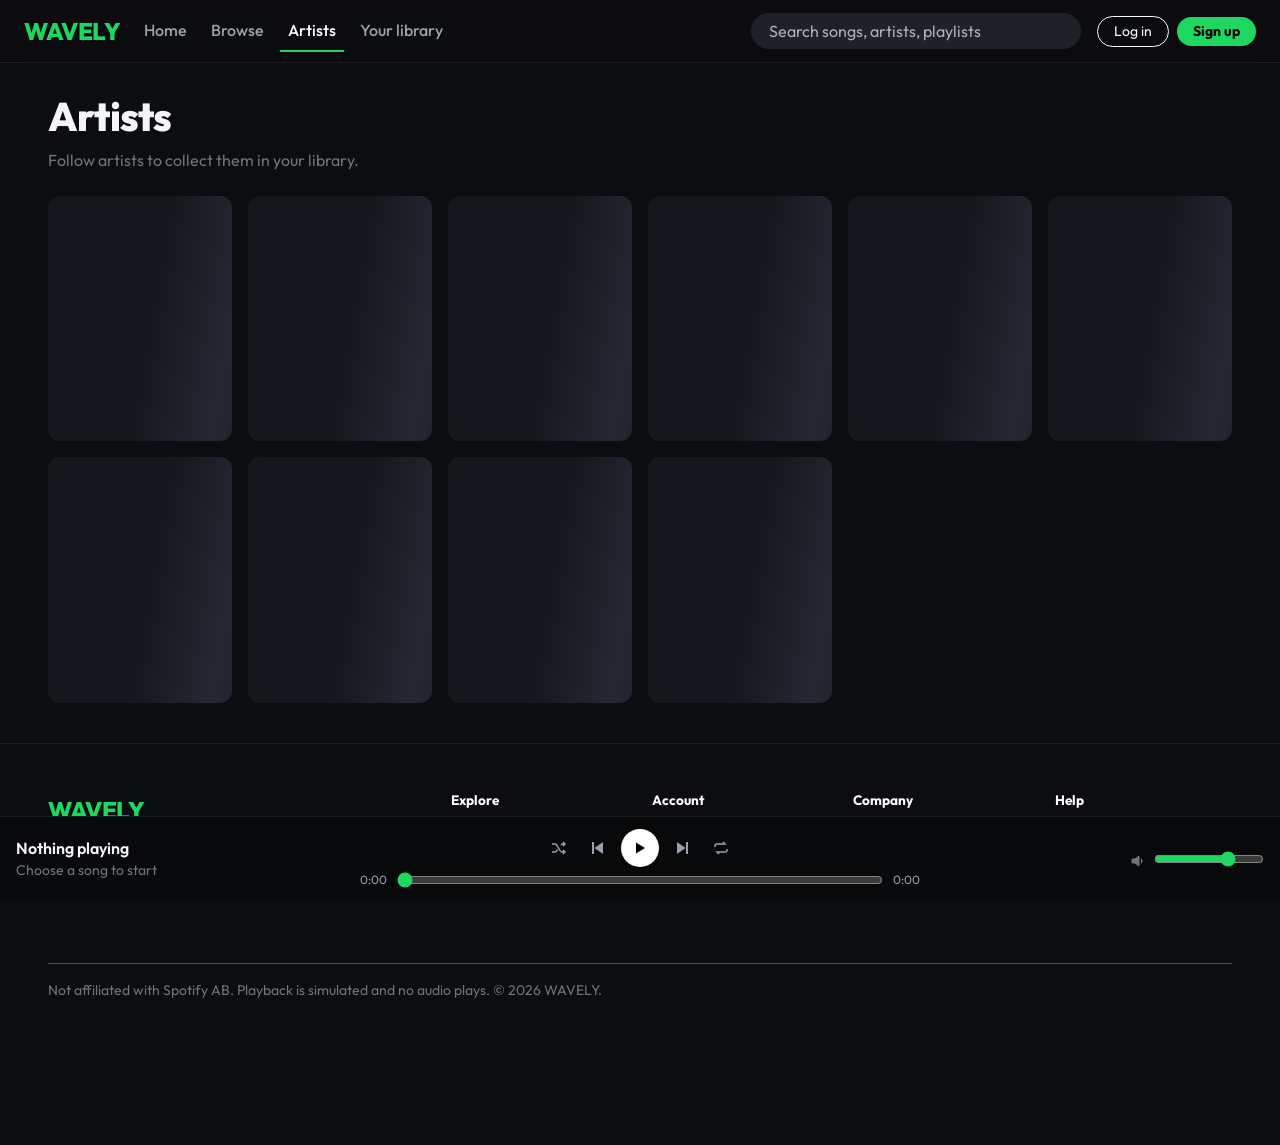
==== artists.html @ 95e42ee1 "Refactor signup page and styles; add new artists and browse pages - Updated signup.html for improved" ====
<!DOCTYPE html>
<html lang="en" data-bs-theme="dark">
<head>
  <meta charset="UTF-8">
  <meta name="viewport" content="width=device-width, initial-scale=1.0">
  <meta name="description" content="Discover and follow artists on Wavely.">
  <title>WAVELY | Artists</title>
  <link href="https://cdn.jsdelivr.net/npm/bootstrap@5.3.3/dist/css/bootstrap.min.css" rel="stylesheet">
  <link href="https://fonts.googleapis.com/css2?family=Outfit:wght@400;500;600;700;800&display=swap" rel="stylesheet">
  <link rel="stylesheet" href="./style.css">
</head>
<body data-page="artists">
<div id="app-nav"></div>
<main class="container-fluid px-3 px-lg-5 pt-4">
  <h1 class="page-title">Artists</h1>
  <p class="text-secondary mb-4">Follow artists to collect them in your library.</p>
  <div class="row g-3" data-render="artists" data-kind="card" data-skel="10"></div>
</main>
<div id="app-footer"></div>
<div id="app-player"></div>
<script src="https://cdn.jsdelivr.net/npm/bootstrap@5.3.3/dist/js/bootstrap.bundle.min.js"></script>
<script src="./script.js"></script>
</body>
</html>
---- style.css ----
:root {
  --bg: #0c0d10; --s1: #15171c; --s2: #1e2128; --line: rgba(255, 255, 255, .08);
  --muted: #9aa0ab; --accent: #1ed760; --accent-d: #17b04d;
}
body { background: var(--bg); color: #f4f5f7; font-family: 'Outfit', system-ui, sans-serif; padding: 68px 0 96px; }
a { color: inherit; text-decoration: none; }
:focus-visible { outline: 2px solid var(--accent); outline-offset: 2px; }
.min-w-0 { min-width: 0; }

/* navbar */
.wv-nav { background: rgba(12, 13, 16, .92); backdrop-filter: blur(10px); border-bottom: 1px solid var(--line); }
.wv-brand { color: var(--accent) !important; font-weight: 800; font-size: 1.5rem; letter-spacing: -.5px; }
.wv-nav .nav-link { color: var(--muted); font-weight: 500; border-bottom: 2px solid transparent; }
.wv-nav .nav-link:hover, .wv-nav .nav-link.active { color: #fff; border-bottom-color: var(--accent); }
.wv-search { max-width: 330px; background: var(--s2); border: 0; color: #fff; border-radius: 50px; padding-inline: 18px; }
.wv-search:focus { background: #292d37; color: #fff; box-shadow: 0 0 0 2px var(--accent); }
.btn-accent { background: var(--accent); color: #000; font-weight: 700; border: 0; border-radius: 50px; }
.btn-accent:hover { background: var(--accent-d); color: #000; }

/* hero */
.hero { padding: 64px 0 40px; background: radial-gradient(900px 400px at 85% 0%, rgba(30, 215, 96, .16), transparent 60%); }
.hero h1 { font-size: clamp(2.4rem, 5.5vw, 4.2rem); font-weight: 800; letter-spacing: -.03em; line-height: 1.05; }
.hero-card { max-width: 340px; margin-inline: auto; background: var(--s1); border: 1px solid var(--line); border-radius: 18px; padding: 14px; cursor: pointer; transition: transform .2s; }
.hero-card:hover { transform: translateY(-4px); }
.hero-card img { width: 100%; aspect-ratio: 1; object-fit: cover; border-radius: 12px; }

/* sections */
.block { padding-block: 28px; }
.page-title { font-weight: 800; letter-spacing: -.02em; }
.section-title { font-size: 1.5rem; font-weight: 700; letter-spacing: -.01em; margin: 0; }
.see-all { color: var(--muted); font-weight: 600; font-size: .9rem; }
.see-all:hover { color: #fff; }
.chips { display: flex; flex-wrap: wrap; gap: 8px; }
.chip { background: var(--s2); color: #fff; border: 0; border-radius: 50px; padding: 6px 16px; font-size: .88rem; font-weight: 500; }
.chip:hover { background: #2a2e38; }
.chip.active { background: var(--accent); color: #000; font-weight: 700; }

/* cards */
.song-card, .artist-card { background: var(--s1); border-radius: 12px; padding: 12px; height: 100%; transition: background .2s; }
.song-card { cursor: pointer; }
.song-card:hover, .song-card.playing { background: var(--s2); }
.song-card h3, .artist-card h3 { font-size: 1rem; font-weight: 600; margin: 12px 0 2px; overflow: hidden; text-overflow: ellipsis; white-space: nowrap; }
.song-card.playing h3 { color: var(--accent); }
.song-card p, .artist-card p { color: var(--muted); font-size: .85rem; margin: 0; overflow: hidden; text-overflow: ellipsis; white-space: nowrap; }
.cover { position: relative; }
.cover img, .artist-card img { width: 100%; aspect-ratio: 1; object-fit: cover; border-radius: 8px; display: block; }
.play-fab { position: absolute; right: 8px; bottom: 8px; width: 44px; height: 44px; border-radius: 50%; border: 0; background: var(--accent); color: #000; opacity: 0; transform: translateY(8px); transition: .2s; box-shadow: 0 6px 16px rgba(0, 0, 0, .45); }
.song-card:hover .play-fab, .song-card:focus-within .play-fab, .song-card.playing .play-fab { opacity: 1; transform: none; }
.artist-card { text-align: center; }
.artist-card img { border-radius: 50%; }
.artist-card p { margin-bottom: 12px; }
.icon-btn { background: none; border: 0; color: var(--muted); display: inline-flex; align-items: center; justify-content: center; font-size: 1.1rem; padding: 6px; }
.icon-btn:hover { color: #fff; }
.icon-btn.on, .heart.on { color: var(--accent); }
.cover .heart { position: absolute; top: 8px; right: 8px; width: 32px; height: 32px; border-radius: 50%; background: rgba(0, 0, 0, .55); color: #fff; padding: 0; }
.cover .heart.on { color: var(--accent); }
.genre-tile { width: 100%; min-height: 110px; border: 0; border-radius: 12px; padding: 16px; text-align: left; color: #fff; background: var(--c); display: flex; flex-direction: column; justify-content: space-between; font-weight: 700; font-size: 1.3rem; transition: transform .2s; }
.genre-tile:hover { transform: translateY(-3px); }
.genre-tile small { font-weight: 400; font-size: .8rem; opacity: .85; }

/* song table */
.song-table { --bs-table-bg: transparent; --bs-table-hover-bg: rgba(255, 255, 255, .05); --bs-table-hover-color: #fff; --bs-table-border-color: var(--line); }
.song-table th { color: var(--muted); font-weight: 500; font-size: .85rem; }
.song-table tbody tr { cursor: pointer; }
.song-table td { padding-block: 10px; }
.song-table img { width: 44px; height: 44px; border-radius: 6px; object-fit: cover; }
.song-table .num { width: 44px; text-align: center; color: var(--muted); }
.song-table .t { font-weight: 600; }
.song-table small { color: var(--muted); }
.song-table tr.playing .t { color: var(--accent); }
.song-table .dur { color: var(--muted); font-size: .9rem; margin-left: 8px; }
.empty-state { color: var(--muted); text-align: center; padding: 40px 12px !important; }

/* tabs, plans, cta */
.lib-tabs .nav-link { color: #fff; background: var(--s2); border-radius: 50px; margin-right: 8px; }
.lib-tabs .nav-link.active { background: var(--accent); color: #000; font-weight: 700; }
.plan { background: var(--s1); border: 1px solid var(--line); border-radius: 16px; padding: 28px; }
.plan.featured { border-color: var(--accent); }
.plan h3 { font-size: 1.2rem; font-weight: 700; }
.plan .price { font-size: 2.2rem; font-weight: 800; margin: 8px 0 16px; }
.plan .price small { font-size: .9rem; font-weight: 400; color: var(--muted); }
.plan ul { padding-left: 18px; color: var(--muted); min-height: 96px; }
.cta { background: linear-gradient(135deg, #0f2a1a, var(--s1)); border: 1px solid var(--line); border-radius: 16px; padding: 36px; display: flex; flex-wrap: wrap; gap: 20px; justify-content: space-between; align-items: center; }

/* footer */
.wv-footer { border-top: 1px solid var(--line); padding: 48px 0; margin-top: 40px; }
.wv-footer h4 { font-size: .85rem; font-weight: 700; color: #fff; margin-bottom: 12px; }
.wv-footer a:not(.wv-brand) { display: block; color: var(--muted); font-size: .9rem; margin-bottom: 8px; }
.wv-footer a:hover { color: #fff; }

/* player */
.player { position: fixed; inset: auto 0 0 0; height: 84px; z-index: 1030; background: #08090b; border-top: 1px solid var(--line); display: grid; grid-template-columns: 1fr 2fr 1fr; align-items: center; gap: 16px; padding: 0 16px; }
.pl-now { display: flex; align-items: center; gap: 12px; min-width: 0; }
.pl-now img { width: 52px; height: 52px; border-radius: 6px; object-fit: cover; }
.pl-now .t { font-weight: 600; }
.pl-mid { display: flex; flex-direction: column; align-items: center; gap: 4px; }
.pl-btns { display: flex; align-items: center; gap: 10px; }
.pl-btns .main { width: 38px; height: 38px; border-radius: 50%; border: 0; background: #fff; color: #000; display: inline-flex; align-items: center; justify-content: center; }
.pl-time { width: 100%; max-width: 560px; align-items: center; gap: 10px; font-size: .75rem; color: var(--muted); }
.pl-time input { flex: 1; }
.pl-vol { justify-content: flex-end; align-items: center; gap: 8px; }
.pl-vol input { width: 110px; }
input[type=range] { accent-color: var(--accent); }
.wv-toast { position: fixed; left: 50%; bottom: 100px; transform: translateX(-50%) translateY(10px); background: #fff; color: #000; font-weight: 600; font-size: .9rem; padding: 10px 20px; border-radius: 50px; opacity: 0; pointer-events: none; transition: .25s; z-index: 1100; }
.wv-toast.show { opacity: 1; transform: translateX(-50%); }
@media (max-width: 991px) { .player { grid-template-columns: 1fr auto; } .pl-vol { display: none !important; } }

/* skeleton loading */
.sk { background: linear-gradient(100deg, #15171c 30%, #242832 50%, #15171c 70%); background-size: 200% 100%; animation: shimmer 1.3s linear infinite; border-radius: 12px; }
.sk-card { aspect-ratio: 3 / 4; }
.sk-tile { height: 110px; }
.sk-row { height: 56px; border-radius: 8px; }
@keyframes shimmer { to { background-position: -200% 0; } }
@media (prefers-reduced-motion: reduce) { * { animation: none !important; transition: none !important; } }

/* login / signup */
.wv-auth-page { padding: 0; }
.wv-auth-wrapper { min-height: calc(100vh - 72px); background: radial-gradient(circle at 50% 10%, rgba(30, 215, 96, .14), transparent 55%); }
.wv-auth-box { background: var(--s1); border: 1px solid var(--line); border-radius: 16px; padding: 40px; max-width: 440px; width: 100%; }
.wv-auth-box .form-control { background: var(--s2); border: 1px solid transparent; color: #fff; height: 48px; }
.wv-auth-box .form-control:focus { background: #292d37; box-shadow: 0 0 0 2px var(--accent); }
.wv-auth-box .form-check-input:checked { background-color: var(--accent); border-color: var(--accent); }
@media (max-width: 480px) { .wv-auth-box { padding: 28px 22px; } }
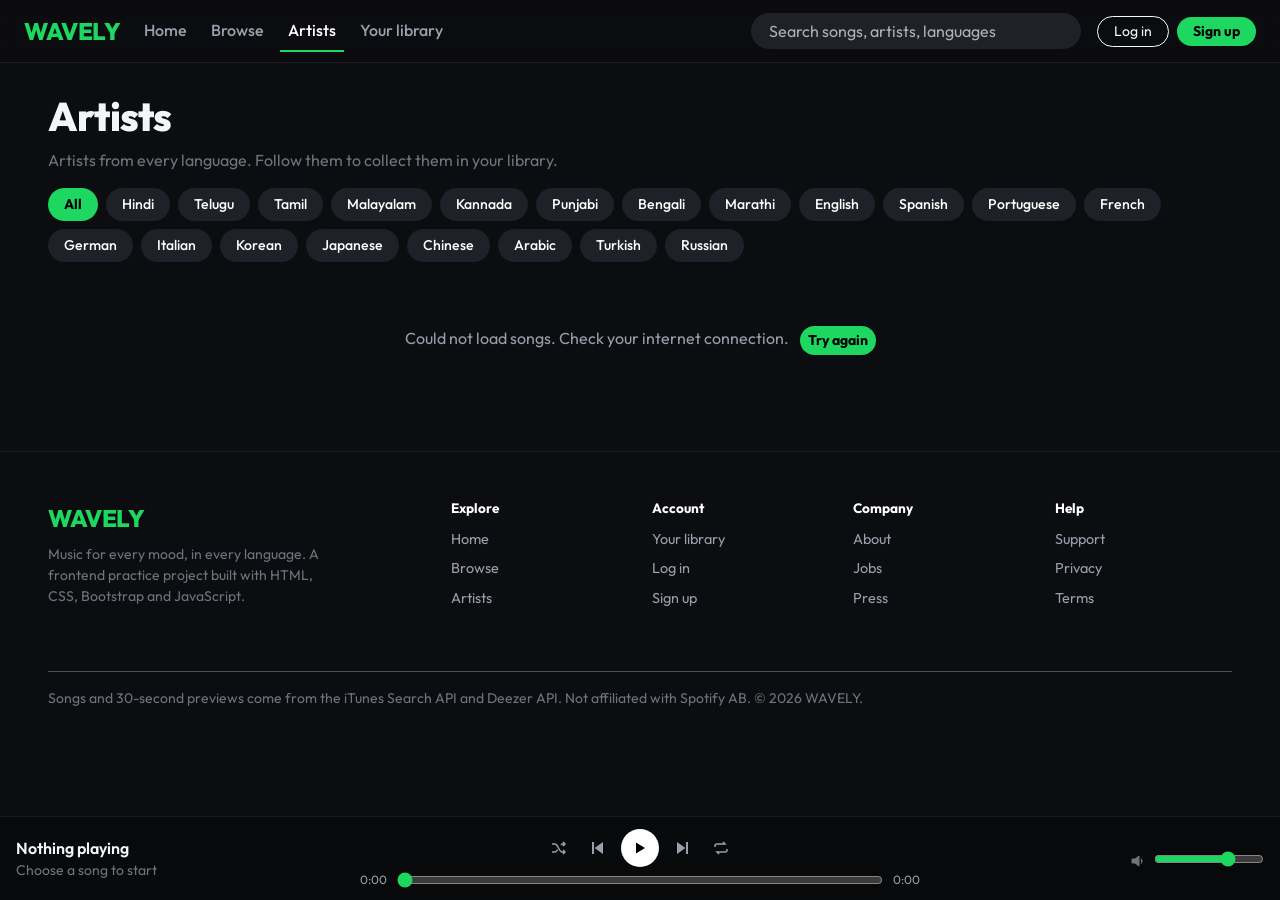
==== commit e0987e31: "feat: Enhance README and HTML files for language support; update script for audio playback" ====
--- a/artists.html
+++ b/artists.html
@@ -13,8 +13,9 @@
 <div id="app-nav"></div>
 <main class="container-fluid px-3 px-lg-5 pt-4">
   <h1 class="page-title">Artists</h1>
-  <p class="text-secondary mb-4">Follow artists to collect them in your library.</p>
-  <div class="row g-3" data-render="artists" data-kind="card" data-skel="10"></div>
+  <p class="text-secondary mb-3">Artists from every language. Follow them to collect them in your library.</p>
+  <div class="chips mb-4" data-render="chips" data-instant></div>
+  <div class="row g-3" data-render="artists" data-kind="card" data-skel="12" data-lang-scope></div>
 </main>
 <div id="app-footer"></div>
 <div id="app-player"></div>
--- a/style.css
+++ b/style.css
@@ -121,3 +121,4 @@
 .wv-auth-box .form-control:focus { background: #292d37; box-shadow: 0 0 0 2px var(--accent); }
 .wv-auth-box .form-check-input:checked { background-color: var(--accent); border-color: var(--accent); }
 @media (max-width: 480px) { .wv-auth-box { padding: 28px 22px; } }
+.hero-card img { background: var(--s2); min-height: 120px; }
